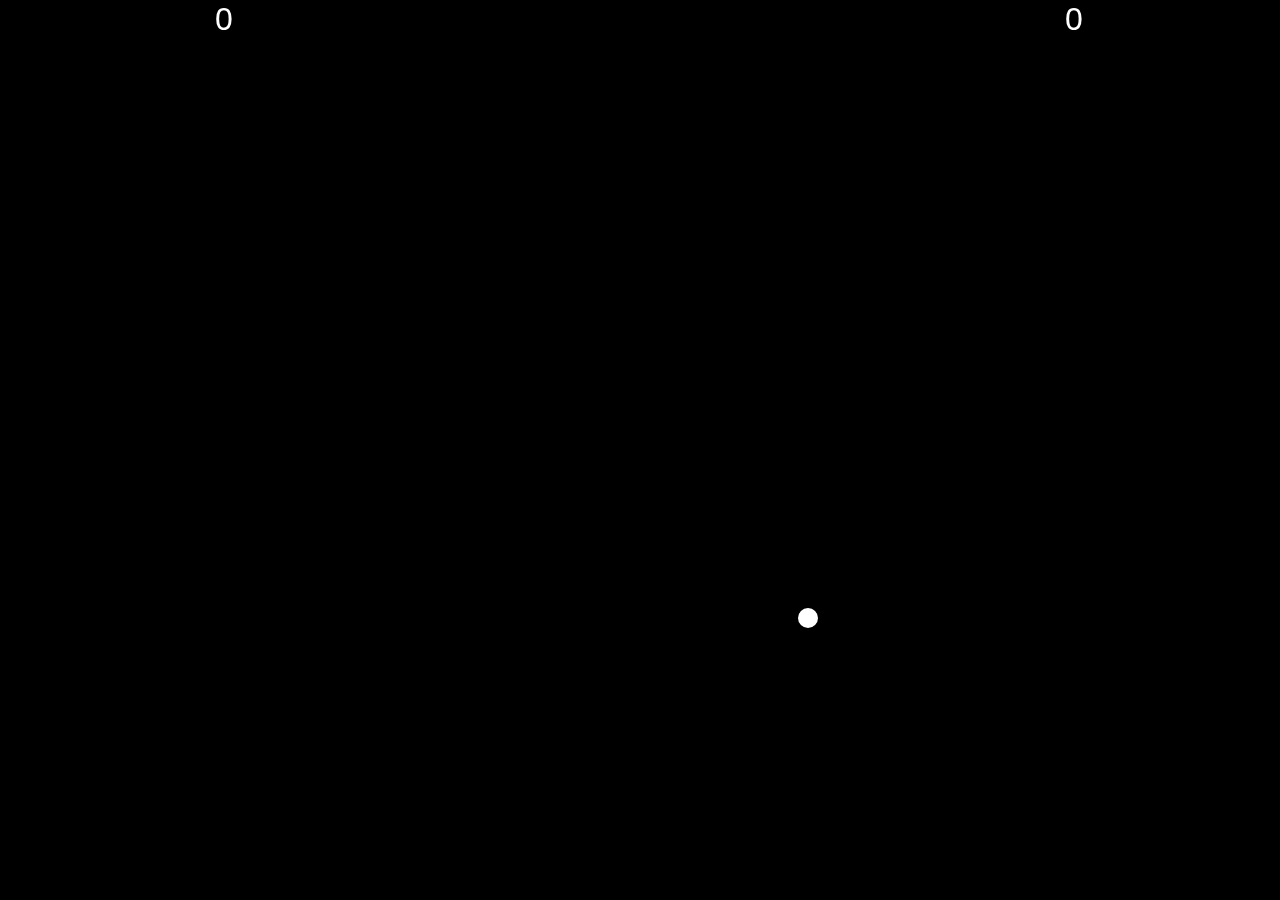
==== index.html @ b210932d "Update and rename Pong.html to index.html" ====
<!DOCTYPE html>
<html>
<head>
    <title>Jeu Pong</title>
    <link rel="shortcut icon" href="https://i.pinimg.com/originals/de/ca/76/deca76344097f07e75c6cd70a984357c.png">
    <link href="Css2Pong.css" rel="stylesheet">
    <link rel="preconnect" href="https://fonts.googleapis.com">
    <link rel="preconnect" href="https://fonts.gstatic.com" crossorigin>
    <link href="https://fonts.googleapis.com/css2?family=Jersey+10&display=swap" rel="stylesheet">
    <style>
        /* Styles du canvas */
        canvas {
            background-color: black;
            display: block;
            margin: auto;
        }

        /* Centrer le canvas */
        body {
            margin: 0;
            display: flex;
            justify-content: center;
            align-items: center;
            height: 100vh;
        }

        /* Style du compteur */
        #counter {
            position: absolute;
            top: 50%;
            left: 50%;
            transform: translate(-50%, -50%);
            font-size: 48px;
            color: white;
            display: none;
            z-index: 10;
        }
    </style>
</head>
<body>
    <canvas id="pong" width="1700" height="900"></canvas>
    <div id="counter" class="countdown-timer"></div>
    
    <script>
        // Sélectionnez le canvas
        const canvas = document.getElementById('pong');
        const context = canvas.getContext('2d');
        
        // Sélectionnez le compteur
        const counterElement = document.getElementById('counter');

        // Dimensions
        const width = canvas.width;
        const height = canvas.height;

        // Raquettes
        const paddleWidth = 10;
        const paddleHeight = 100;
        const paddleSpeed = 6;

        const player = {
            x: 0,
            y: (height - paddleHeight) / 2,
            width: paddleWidth,
            height: paddleHeight,
            dy: 0
        };

        const computer = {
            x: width - paddleWidth,
            y: (height - paddleHeight) / 2,
            width: paddleWidth,
            height: paddleHeight,
            dy: 0
        };

        // Balle
        const ball = {
            x: width / 2,
            y: height / 2,
            radius: 10,
            speed: 4,
            dx: 4,
            dy: 4
        };

        // Scores
        let playerScore = 0;
        let computerScore = 0;

        // Contrôles du joueur
        document.addEventListener('keydown', function (event) {
            if (event.key === 'ArrowUp') {
                player.dy = -paddleSpeed;
            } else if (event.key === 'ArrowDown') {
                player.dy = paddleSpeed;
            }
        });

        document.addEventListener('keyup', function (event) {
            if (event.key === 'ArrowUp' || event.key === 'ArrowDown') {
                player.dy = 0;
            }
        });

        // Dessiner le jeu
        function draw() {
            // Effacer l'écran
            context.clearRect(0, 0, width, height);

            // Dessiner les raquettes
            context.fillStyle = 'white';
            context.fillRect(player.x, player.y, player.width, player.height);
            context.fillRect(computer.x, computer.y, computer.width, computer.height);

            // Dessiner la balle
            context.beginPath();
            context.arc(ball.x, ball.y, ball.radius, 0, Math.PI * 2);
            context.fill();

            // Dessiner les scores
            context.font = '32px Arial';
            context.fillText(playerScore, width / 4, 30);
            context.fillText(computerScore, 3 * width / 4, 30);
        }

        // Mettre à jour les positions
        function update() {
            // Mettre à jour les positions de la balle
            ball.x += ball.dx;
            ball.y += ball.dy;

            // Vérifier les collisions avec les murs supérieurs et inférieurs
            if (ball.y - ball.radius <= 0 || ball.y + ball.radius >= height) {
                ball.dy *= -1;
            }

            // Vérifier les collisions avec les raquettes
            if (ball.x - ball.radius <= player.x + player.width &&
                ball.y >= player.y &&
                ball.y <= player.y + player.height) {
                ball.dx *= -1;
                // Ajuster la vitesse de la balle
                ball.dy = ((ball.y - (player.y + player.height / 2)) / (player.height / 2)) * ball.speed;
            }

            if (ball.x + ball.radius >= computer.x &&
                ball.y >= computer.y &&
                ball.y <= computer.y + computer.height) {
                ball.dx *= -1;
                // Ajuster la vitesse de la balle
                ball.dy = ((ball.y - (computer.y + computer.height / 2)) / (computer.height / 2)) * ball.speed;
            }

            // Vérifier les scores
            if (ball.x + ball.radius < 0) {
                // Incrémenter le score de l'ordinateur
                computerScore++;
                // Appeler pauseGameAndShowCounter pour la pause
                pauseGameAndShowCounter();
            } else if (ball.x - ball.radius > width) {
                // Incrémenter le score du joueur
                playerScore++;
                // Appeler pauseGameAndShowCounter pour la pause
                pauseGameAndShowCounter();
            }

            // Vérifier si l'un des scores atteint 10 points
            if (playerScore === 10 || computerScore === 10) {
                // Réinitialiser la partie
                resetGame();
            }

            // Mettre à jour les positions des raquettes
            player.y += player.dy;

            // Contrôler le joueur pour qu'il reste dans l'aire de jeu
            if (player.y < 0) {
                player.y = 0;
            } else if (player.y + player.height > height) {
                player.y = height - player.height;
            }

            // Contrôler l'ordinateur
            computer.y += ball.dy;
            if (computer.y < 0) {
                computer.y = 0;
            } else if (computer.y + computer.height > height) {
                computer.y = height - computer.height;
            }
        }

        // Réinitialiser la balle
        function resetBall() {
            ball.x = width / 2;
            ball.y = height / 2;
            ball.dx *= -1;
            ball.dy = (Math.random() * 2 - 1) * ball.speed;
        }

        // Réinitialiser le jeu
        function resetGame() {
            playerScore = 0;
            computerScore = 0;
            player.y = (height - paddleHeight) / 2;
            computer.y = (height - paddleHeight) / 2;
            resetBall();
        }

        // Compte à rebours et pause
        function pauseGameAndShowCounter() {
            // Arrêtez temporairement le jeu en arrêtant la boucle d'animation
            isPaused = true;
            
            // Afficher le compteur à l'écran
            counterElement.style.display = 'block';

            // Effectuer un compte à rebours
            let count = 2;
            counterElement.textContent = count;

            // Compteur de temps pour le compte à rebours
            const countdownInterval = setInterval(() => {
                count--;
                counterElement.textContent = count;

                // Si le compte atteint zéro, reprenez le jeu
                if (count === 0) {
                    clearInterval(countdownInterval);
                    counterElement.style.display = 'none';
                    resetBall();
                    isPaused = false;
                }
            }, 1000);
        }

        // Variable pour gérer la pause du jeu
        let isPaused = false;

        // Boucle de jeu
        function gameLoop() {
            if (!isPaused) {
                draw();
                update();
            }
            requestAnimationFrame(gameLoop);
        }

        // Lancer le jeu
        gameLoop();
    </script>
    <script src="pong.js"></script>
</body>
</html>
---- Css2Pong.css ----
.countdown-timer {
    position: absolute;
    top: 50%;
    left: 50%;
    transform: translate(-50%, -50%);
    font-size: 48px;
    color: white;
    display: none;
    z-index: 10; 
    font-family: 'Jersey 10', sans-serif; 
}
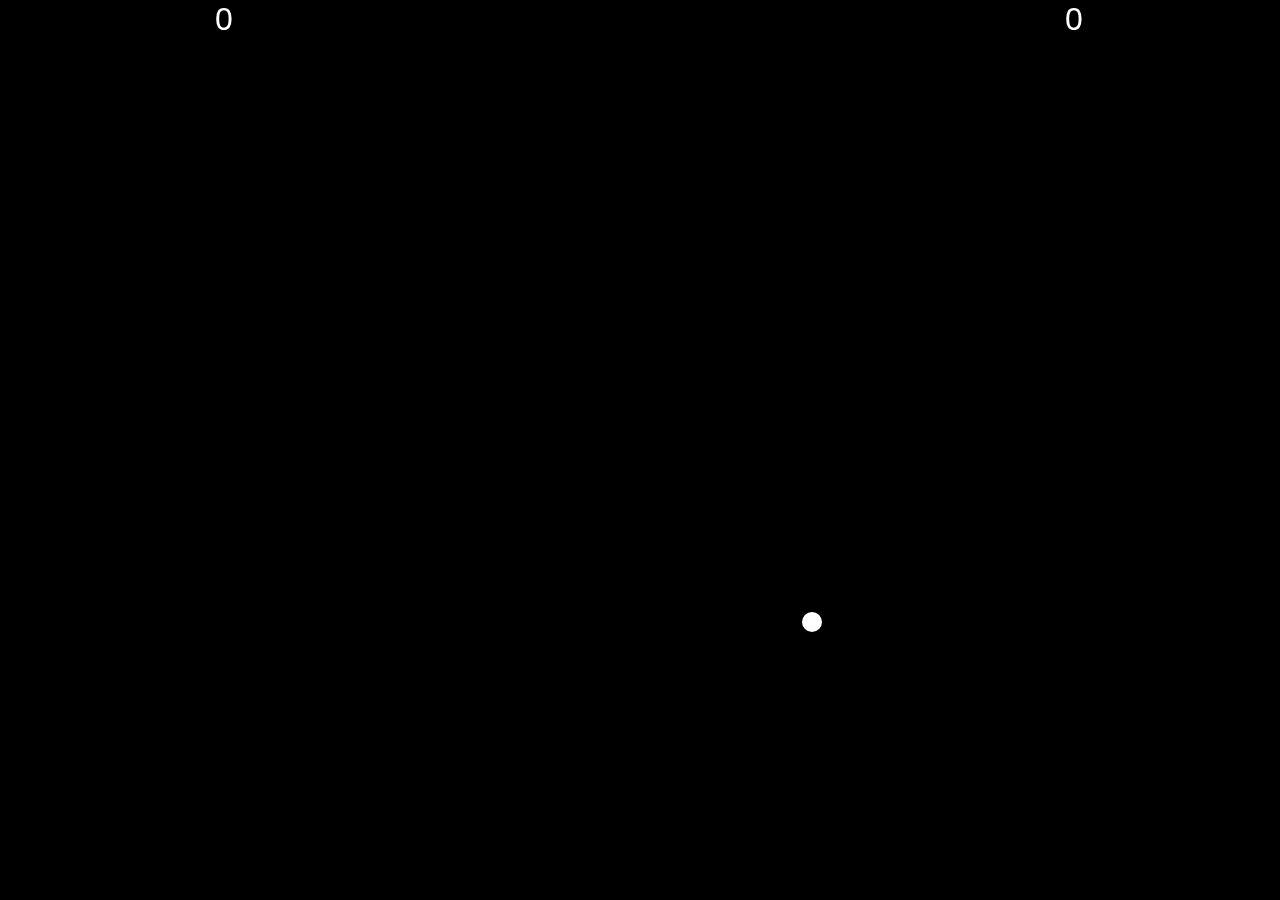
==== commit 26e2fa4f: "Update index.html" ====
--- a/index.html
+++ b/index.html
@@ -79,7 +79,7 @@
             x: width / 2,
             y: height / 2,
             radius: 10,
-            speed: 4,
+            speed: 8,
             dx: 4,
             dy: 4
         };
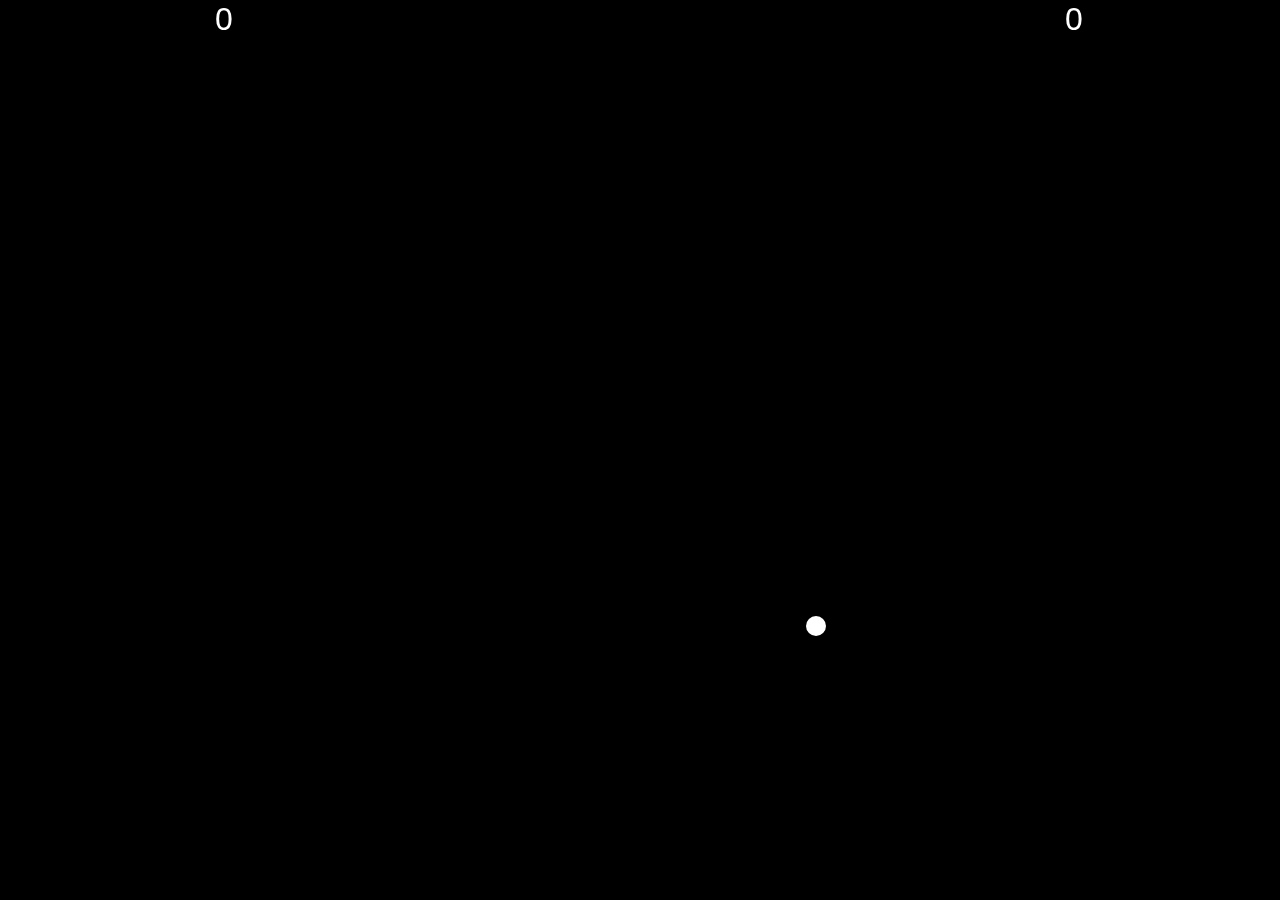
==== commit 8e1a4540: "Update index.html" ====
--- a/index.html
+++ b/index.html
@@ -79,7 +79,7 @@
             x: width / 2,
             y: height / 2,
             radius: 10,
-            speed: 8,
+            speed: 15,
             dx: 4,
             dy: 4
         };
